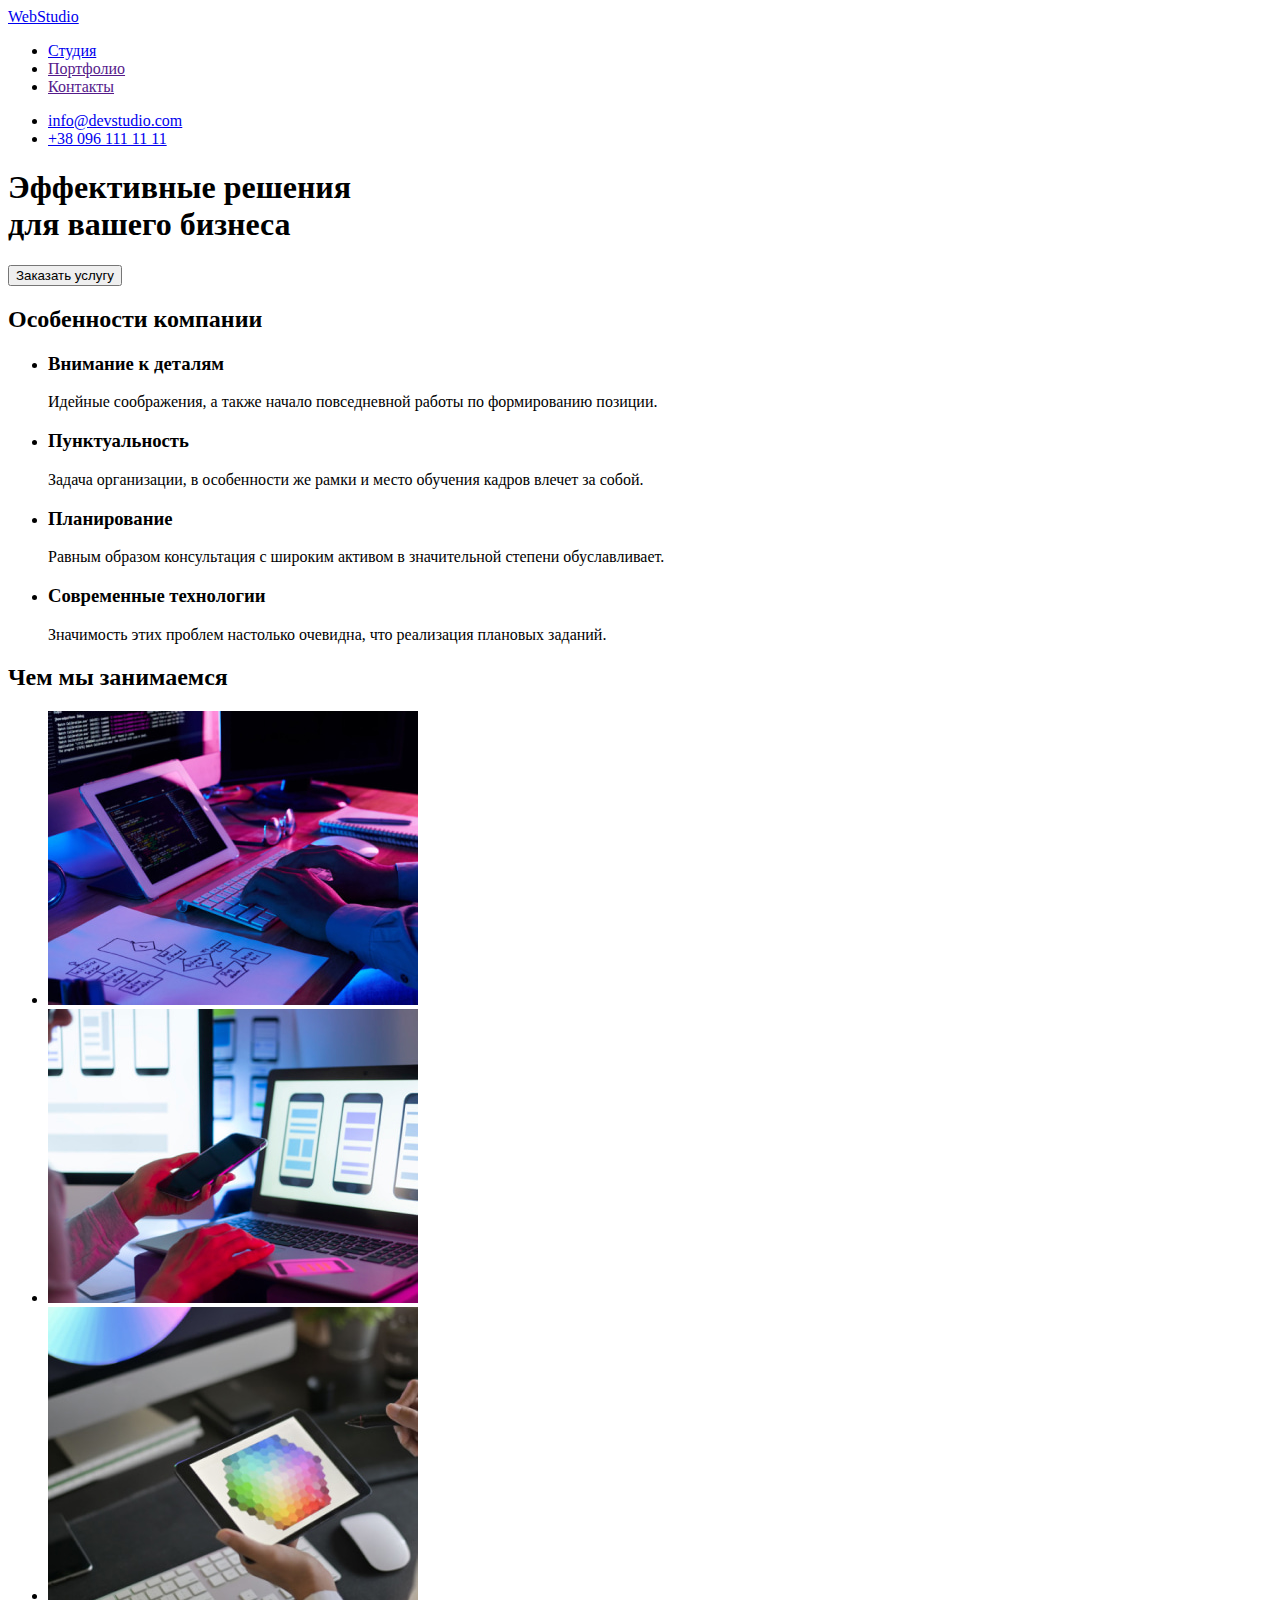
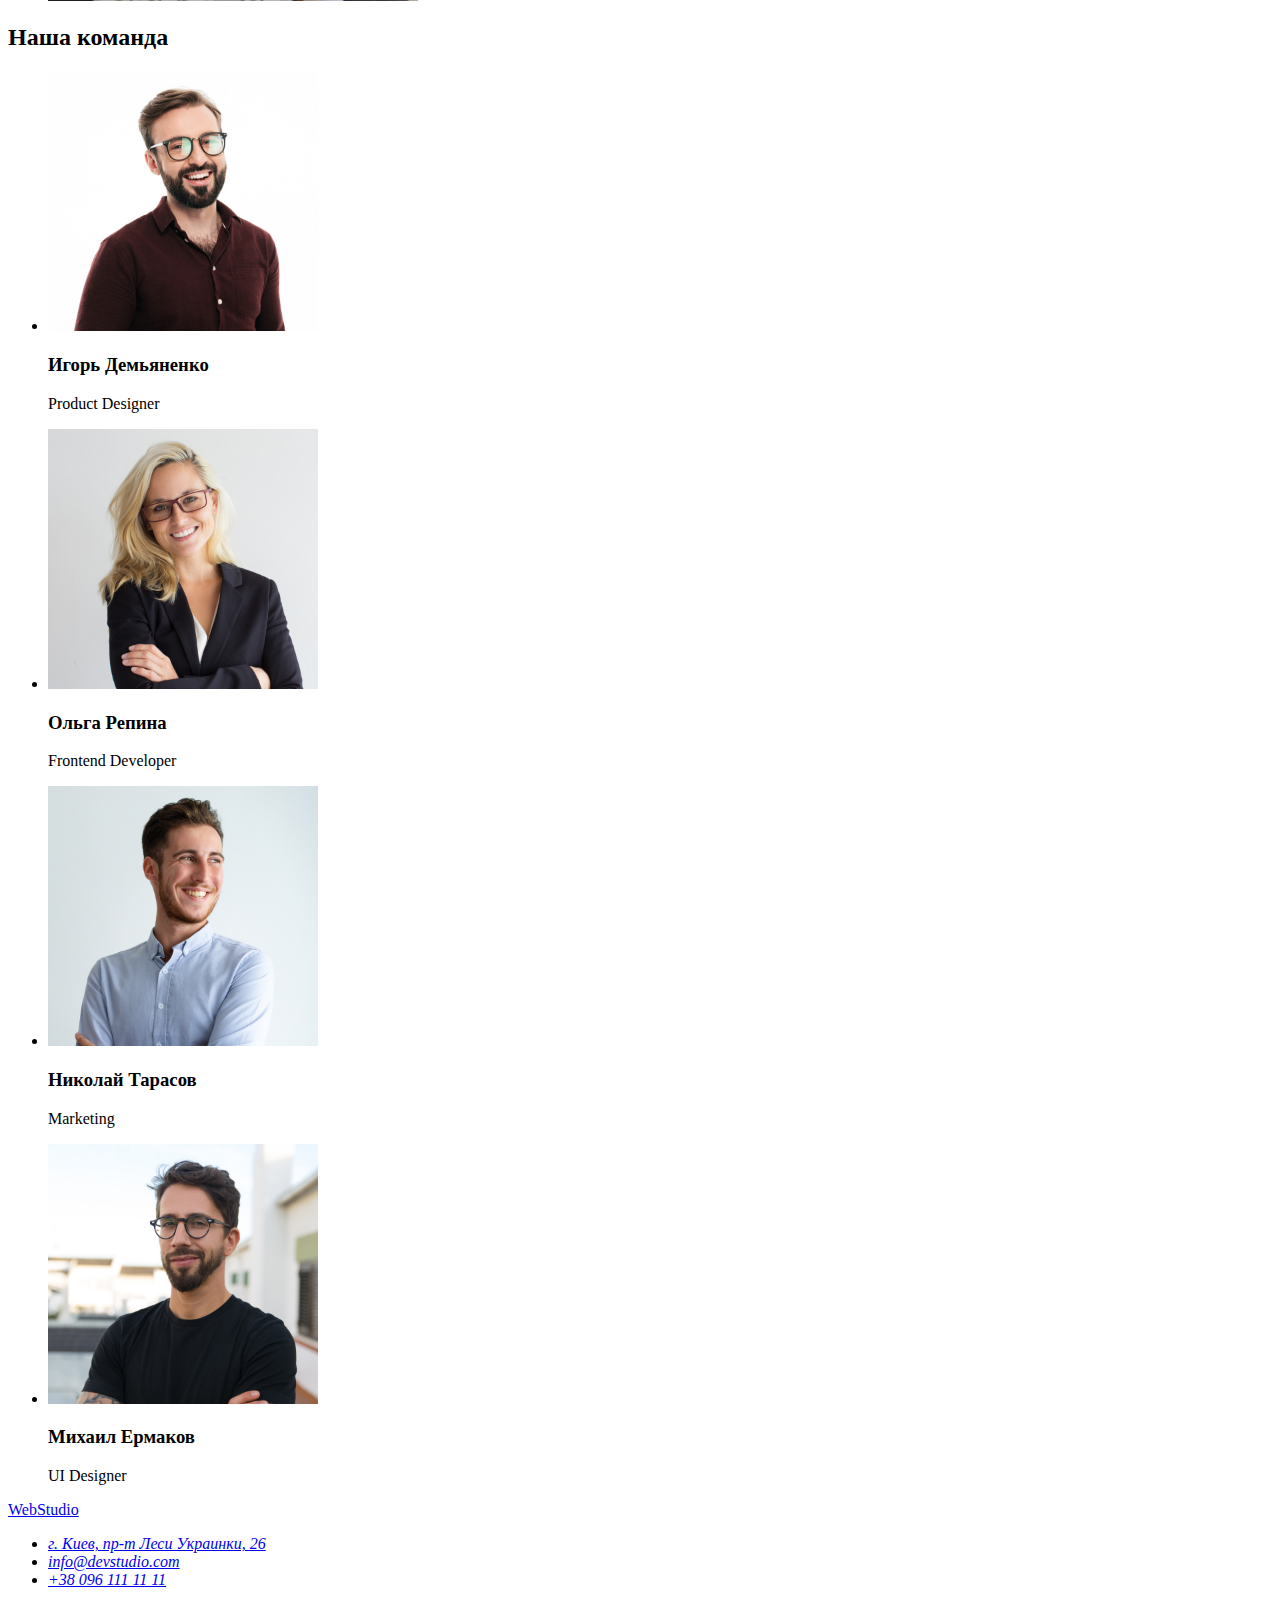
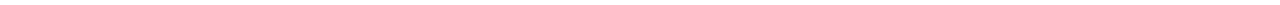
==== index.html @ f8c5ed3f "Initial commit" ====
<!DOCTYPE html>
<html lang="en">
  <head>
    <meta charset="UTF-8" />
    <meta http-equiv="X-UA-Compatible" content="IE=edge" />
    <meta name="viewport" content="width=device-width, initial-scale=1.0" />
    <title>Document</title>
  </head>
  <body>
    <!--Шапка страницы-->
    <header>
      <nav>
        <a href="./index.html">WebStudio</a>
        <ul>
          <li><a href="./index.html">Студия</a></li>
          <li><a href="">Портфолио</a></li>
          <li><a href="">Контакты</a></li>
        </ul>
      </nav>
      <ul>
        <li><a href="mailto:info@devstudio.com">info@devstudio.com</a></li>
        <li><a href="tel:+380961111111">+38 096 111 11 11</a></li>
      </ul>
    </header>
    <main>
      <!--Услуги-->
      <section>
        <h1>
          Эффективные решения <br />
          для вашего бизнеса
        </h1>

        <button type="button">Заказать услугу</button>
      </section>
      <!--Особенности компании-->
      <section>
        <h2>Особенности компании</h2>
        <ul>
          <li>
            <h3>Внимание к деталям</h3>
            <p>
              Идейные соображения, а также начало повседневной работы по
              формированию позиции.
            </p>
          </li>
          <li>
            <h3>Пунктуальность</h3>
            <p>
              Задача организации, в особенности же рамки и место обучения кадров
              влечет за собой.
            </p>
          </li>
          <li>
            <h3>Планирование</h3>
            <p>
              Равным образом консультация с широким активом в значительной
              степени обуславливает.
            </p>
          </li>
          <li>
            <h3>Современные технологии</h3>
            <p>
              Значимость этих проблем настолько очевидна, что реализация
              плановых заданий.
            </p>
          </li>
        </ul>
      </section>
      <!--Чем мы занимаемся-->
      <section>
        <h2>Чем мы занимаемся</h2>
        <ul>
          <li>
            <img
              src="./images/box1.jpg"
              alt="Десктопные приложения"
              width="370"
            />
          </li>
          <li>
            <img
              src="./images/box2.jpg"
              alt="Мобильные приложения"
              width="370"
            />
          </li>
          <li>
            <img
              src="./images/box3.jpg"
              alt="Дизайнерские решения"
              width="370"
            />
          </li>
        </ul>
      </section>
      <!--Наша команда-->
      <section>
        <h2>Наша команда</h2>
        <ul>
          <li>
            <img src="./images/img1.jpg" alt="Игорь Демьяненко" width="270" />
            <h3>Игорь Демьяненко</h3>
            <p>Product Designer</p>
          </li>
          <li>
            <img src="./images/img2.jpg" alt="Ольга Репина" width="270" />
            <h3>Ольга Репина</h3>
            <p>Frontend Developer</p>
          </li>
          <li>
            <img src="./images/img3.jpg" alt="Николай Тарасов" width="270" />
            <h3>Николай Тарасов</h3>
            <p>Marketing</p>
          </li>
          <li>
            <img src="./images/img4.jpg" alt="Михаил Ермаков" width="270" />
            <h3>Михаил Ермаков</h3>
            <p>UI Designer</p>
          </li>
        </ul>
      </section>
    </main>
    <!--Подвал-->
    <footer>
      <a href="./index.html">WebStudio</a>
      <address>
        <ul>
          <li>
            <a
            href="https://goo.gl/maps/zAYHQi1dGuUCyUKf9" target="_blank" rel="noreferrer noopener">
            г. Киев, пр-т Леси Украинки, 26
            </a>
          </li>
          <li><a href="mailto:info@devstudio.com">info@devstudio.com</a></li>
          <li><a href="tel:+380961111111">+38 096 111 11 11</a></li>
        </ul>
      </address>
    </footer>
  </body>
</html>
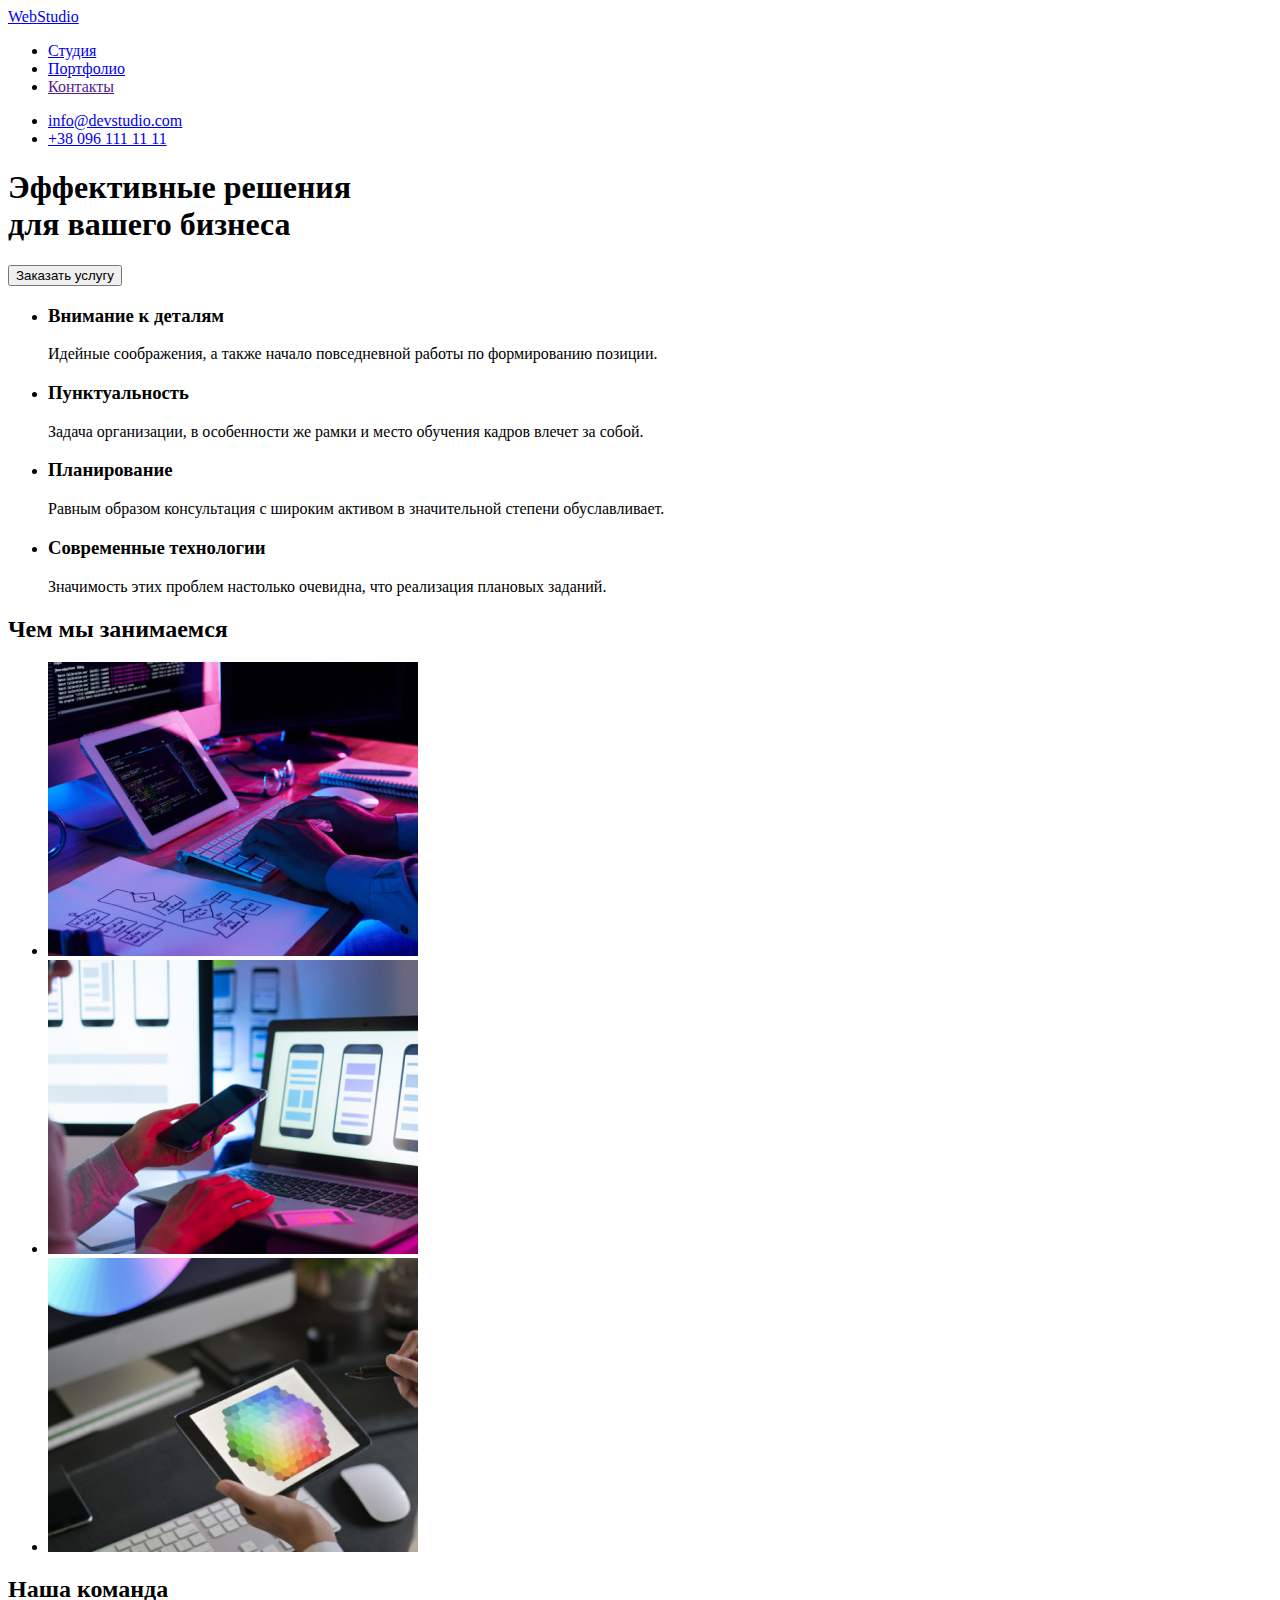
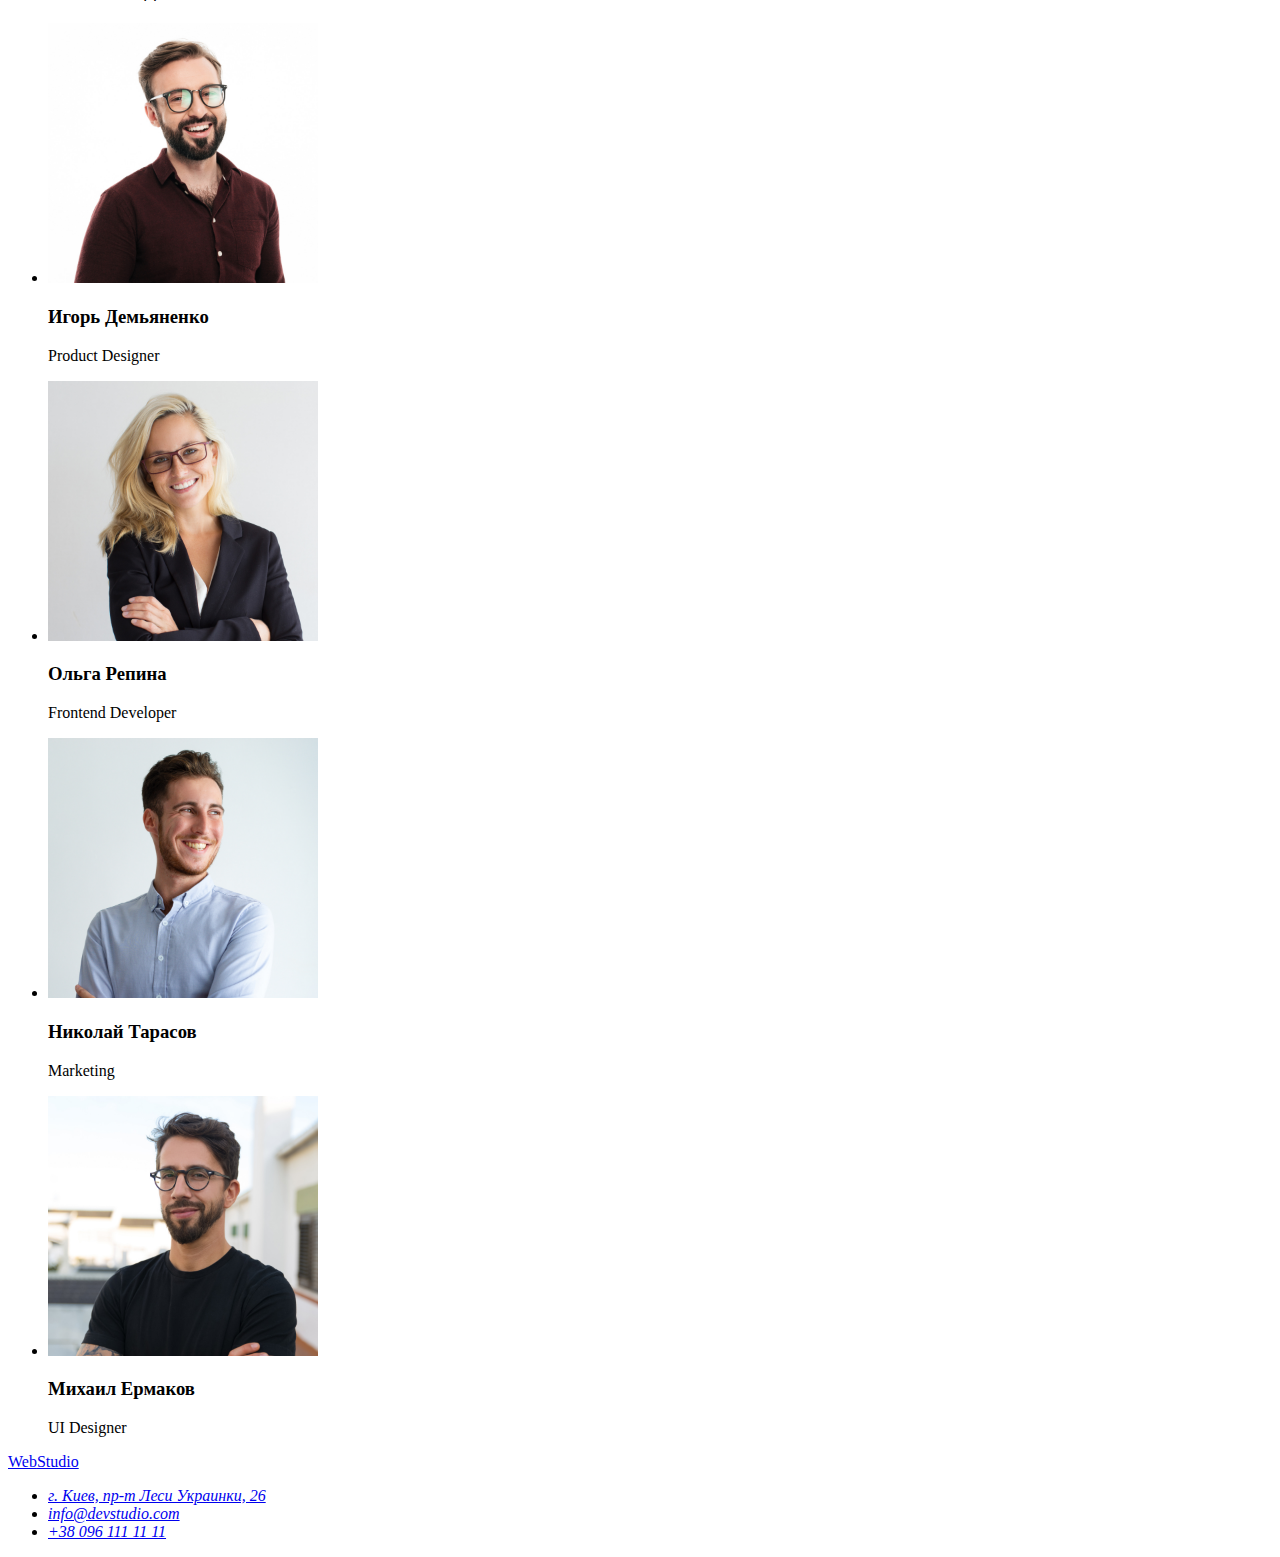
==== commit 726e88ec: "Додала class" ====
--- a/index.html
+++ b/index.html
@@ -1,138 +1,132 @@
 <!DOCTYPE html>
-<html lang="en">
+<html lang="ru">
   <head>
     <meta charset="UTF-8" />
     <meta http-equiv="X-UA-Compatible" content="IE=edge" />
     <meta name="viewport" content="width=device-width, initial-scale=1.0" />
-    <title>Document</title>
+    <title>Студия</title>
+    <link rel="preconnect" href="https://fonts.googleapis.com" />
+    <link rel="preconnect" href="https://fonts.gstatic.com" crossorigin />
+    <link
+      href="https://fonts.googleapis.com/css2?family=Raleway:wght@700&family=Roboto:wght@400;500;700;900&display=swap"
+      rel="stylesheet"/>
+    <link rel="stylesheet" href="./css/styles.css" />
   </head>
   <body>
     <!--Шапка страницы-->
     <header>
       <nav>
-        <a href="./index.html">WebStudio</a>
-        <ul>
-          <li><a href="./index.html">Студия</a></li>
-          <li><a href="">Портфолио</a></li>
-          <li><a href="">Контакты</a></li>
+        <a href="./index.html" class="logo">Web<span class="logo-header">Studio</span></a>
+        <ul class="site-nav list">
+          <li><a href="./index.html" class="link current">Студия</a></li>
+          <li><a href="./portfolio.html" class="link">Портфолио</a></li>
+          <li><a href="" class="link">Контакты</a></li>
         </ul>
       </nav>
-      <ul>
-        <li><a href="mailto:info@devstudio.com">info@devstudio.com</a></li>
-        <li><a href="tel:+380961111111">+38 096 111 11 11</a></li>
+      <ul class="auth-nav list">
+        <li><a href="mailto:info@devstudio.com" class="header-contacts">info@devstudio.com</a></li>
+        <li><a href="tel:+380961111111" class="header-contacts">+38 096 111 11 11</a></li>
       </ul>
     </header>
     <main>
       <!--Услуги-->
-      <section>
-        <h1>
+      <section class="hero">
+        <h1 class="hero-title">
           Эффективные решения <br />
           для вашего бизнеса
         </h1>
 
-        <button type="button">Заказать услугу</button>
+        <button type="button" class="button">Заказать услугу</button>
       </section>
       <!--Особенности компании-->
-      <section>
-        <h2>Особенности компании</h2>
-        <ul>
+      <section class="section">
+        <h2 class="section-title" hidden>Особенности компании</h2>
+        <ul class="feature-list">
           <li>
-            <h3>Внимание к деталям</h3>
-            <p>
-              Идейные соображения, а также начало повседневной работы по
-              формированию позиции.
+            <h3 class="title">Внимание к деталям</h3>
+            <p class="text">
+              Идейные соображения, а также начало повседневной работы по формированию позиции.
             </p>
           </li>
           <li>
-            <h3>Пунктуальность</h3>
-            <p>
-              Задача организации, в особенности же рамки и место обучения кадров
-              влечет за собой.
+            <h3 class="title">Пунктуальность</h3>
+            <p class="text">
+              Задача организации, в особенности же рамки и место обучения кадров влечет за собой.
             </p>
           </li>
           <li>
-            <h3>Планирование</h3>
-            <p>
-              Равным образом консультация с широким активом в значительной
-              степени обуславливает.
+            <h3 class="title">Планирование</h3>
+            <p class="text">
+              Равным образом консультация с широким активом в значительной степени обуславливает.
             </p>
           </li>
           <li>
-            <h3>Современные технологии</h3>
-            <p>
-              Значимость этих проблем настолько очевидна, что реализация
-              плановых заданий.
+            <h3 class="title">Современные технологии</h3>
+            <p class="text">
+              Значимость этих проблем настолько очевидна, что реализация плановых заданий.
             </p>
           </li>
         </ul>
       </section>
       <!--Чем мы занимаемся-->
-      <section>
-        <h2>Чем мы занимаемся</h2>
-        <ul>
+      <section class="work">
+        <h2 class="work-title">Чем мы занимаемся</h2>
+        <ul class="work-list">
           <li>
-            <img
-              src="./images/box1.jpg"
-              alt="Десктопные приложения"
-              width="370"
-            />
+            <img src="images/work/box1.jpg" alt="Десктопные приложения" width="370" />
           </li>
           <li>
-            <img
-              src="./images/box2.jpg"
-              alt="Мобильные приложения"
-              width="370"
-            />
+            <img src="./images/work/box2.jpg" alt="Мобильные приложения" width="370" />
           </li>
           <li>
-            <img
-              src="./images/box3.jpg"
-              alt="Дизайнерские решения"
-              width="370"
-            />
+            <img src="./images/work/box3.jpg" alt="Дизайнерские решения" width="370" />
           </li>
         </ul>
       </section>
       <!--Наша команда-->
-      <section>
-        <h2>Наша команда</h2>
-        <ul>
+      <section class="team">
+        <h2 class="team-title">Наша команда</h2>
+        <ul class="name-list">
           <li>
-            <img src="./images/img1.jpg" alt="Игорь Демьяненко" width="270" />
-            <h3>Игорь Демьяненко</h3>
-            <p>Product Designer</p>
+            <img src="./images/team/img1.jpg" alt="Игорь Демьяненко" width="270" />
+            <h3 class="name-title">Игорь Демьяненко</h3>
+            <p class="text">Product Designer</p>
           </li>
           <li>
-            <img src="./images/img2.jpg" alt="Ольга Репина" width="270" />
-            <h3>Ольга Репина</h3>
-            <p>Frontend Developer</p>
+            <img src="./images/team/img2.jpg" alt="Ольга Репина" width="270" />
+            <h3 class="name-title">Ольга Репина</h3>
+            <p class="text">Frontend Developer</p>
           </li>
           <li>
-            <img src="./images/img3.jpg" alt="Николай Тарасов" width="270" />
-            <h3>Николай Тарасов</h3>
-            <p>Marketing</p>
+            <img src="./images/team/img3.jpg" alt="Николай Тарасов" width="270" />
+            <h3 class="name-title">Николай Тарасов</h3>
+            <p class="text">Marketing</p>
           </li>
           <li>
-            <img src="./images/img4.jpg" alt="Михаил Ермаков" width="270" />
-            <h3>Михаил Ермаков</h3>
-            <p>UI Designer</p>
+            <img src="./images/team/img4.jpg" alt="Михаил Ермаков" width="270" />
+            <h3 class="name-title">Михаил Ермаков</h3>
+            <p class="text">UI Designer</p>
           </li>
         </ul>
       </section>
     </main>
     <!--Подвал-->
-    <footer>
-      <a href="./index.html">WebStudio</a>
-      <address>
-        <ul>
+    <footer class="footer">
+      <a href="./index.html" class="logo">Web<span class="logo-footer">Studio</span> </a>
+      <address class="address">
+        <ul class="address-list">
           <li>
             <a
-            href="https://goo.gl/maps/zAYHQi1dGuUCyUKf9" target="_blank" rel="noreferrer noopener">
-            г. Киев, пр-т Леси Украинки, 26
+              href="https://goo.gl/maps/zAYHQi1dGuUCyUKf9"
+              target="_blank"
+              rel="noreferrer noopener"
+              class="link"
+            >
+              г. Киев, пр-т Леси Украинки, 26
             </a>
           </li>
-          <li><a href="mailto:info@devstudio.com">info@devstudio.com</a></li>
-          <li><a href="tel:+380961111111">+38 096 111 11 11</a></li>
+          <li><a href="mailto:info@devstudio.com" class="list">info@devstudio.com</a></li>
+          <li><a href="tel:+380961111111" class="list">+38 096 111 11 11</a></li>
         </ul>
       </address>
     </footer>
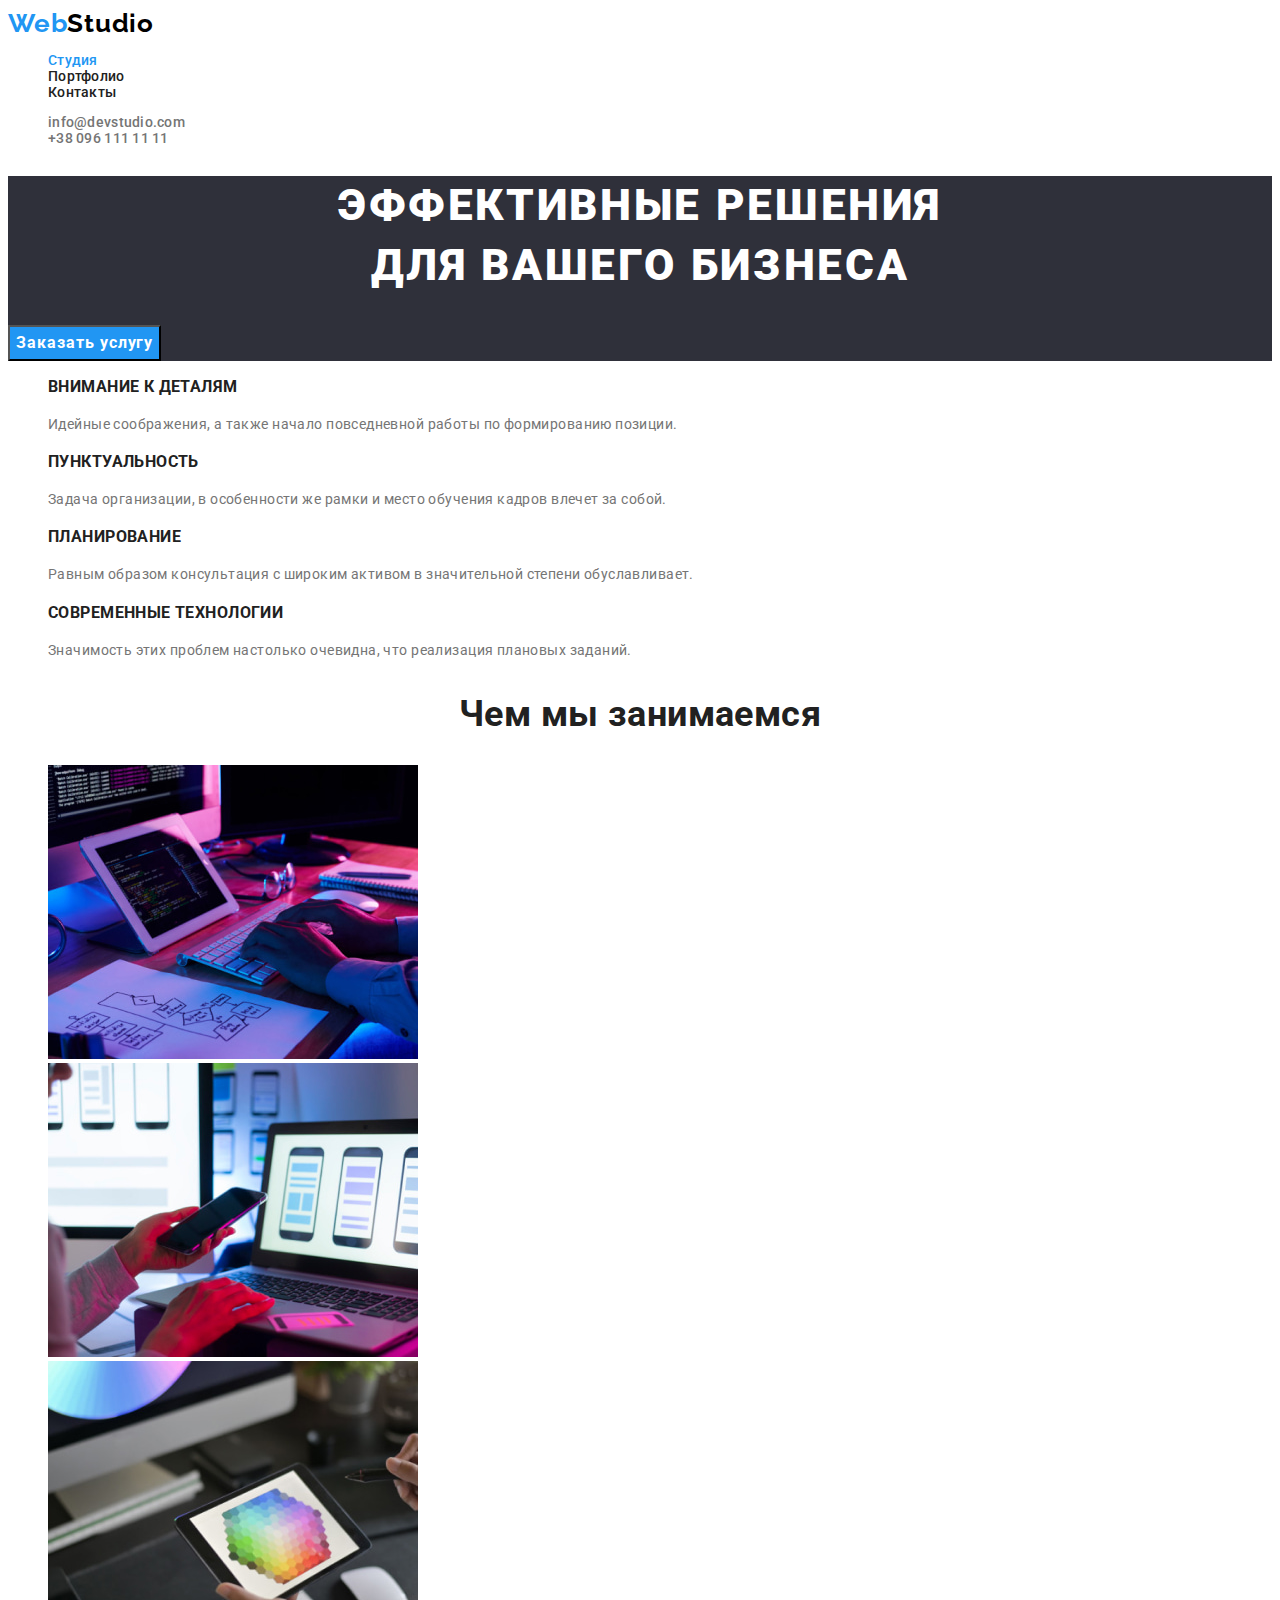
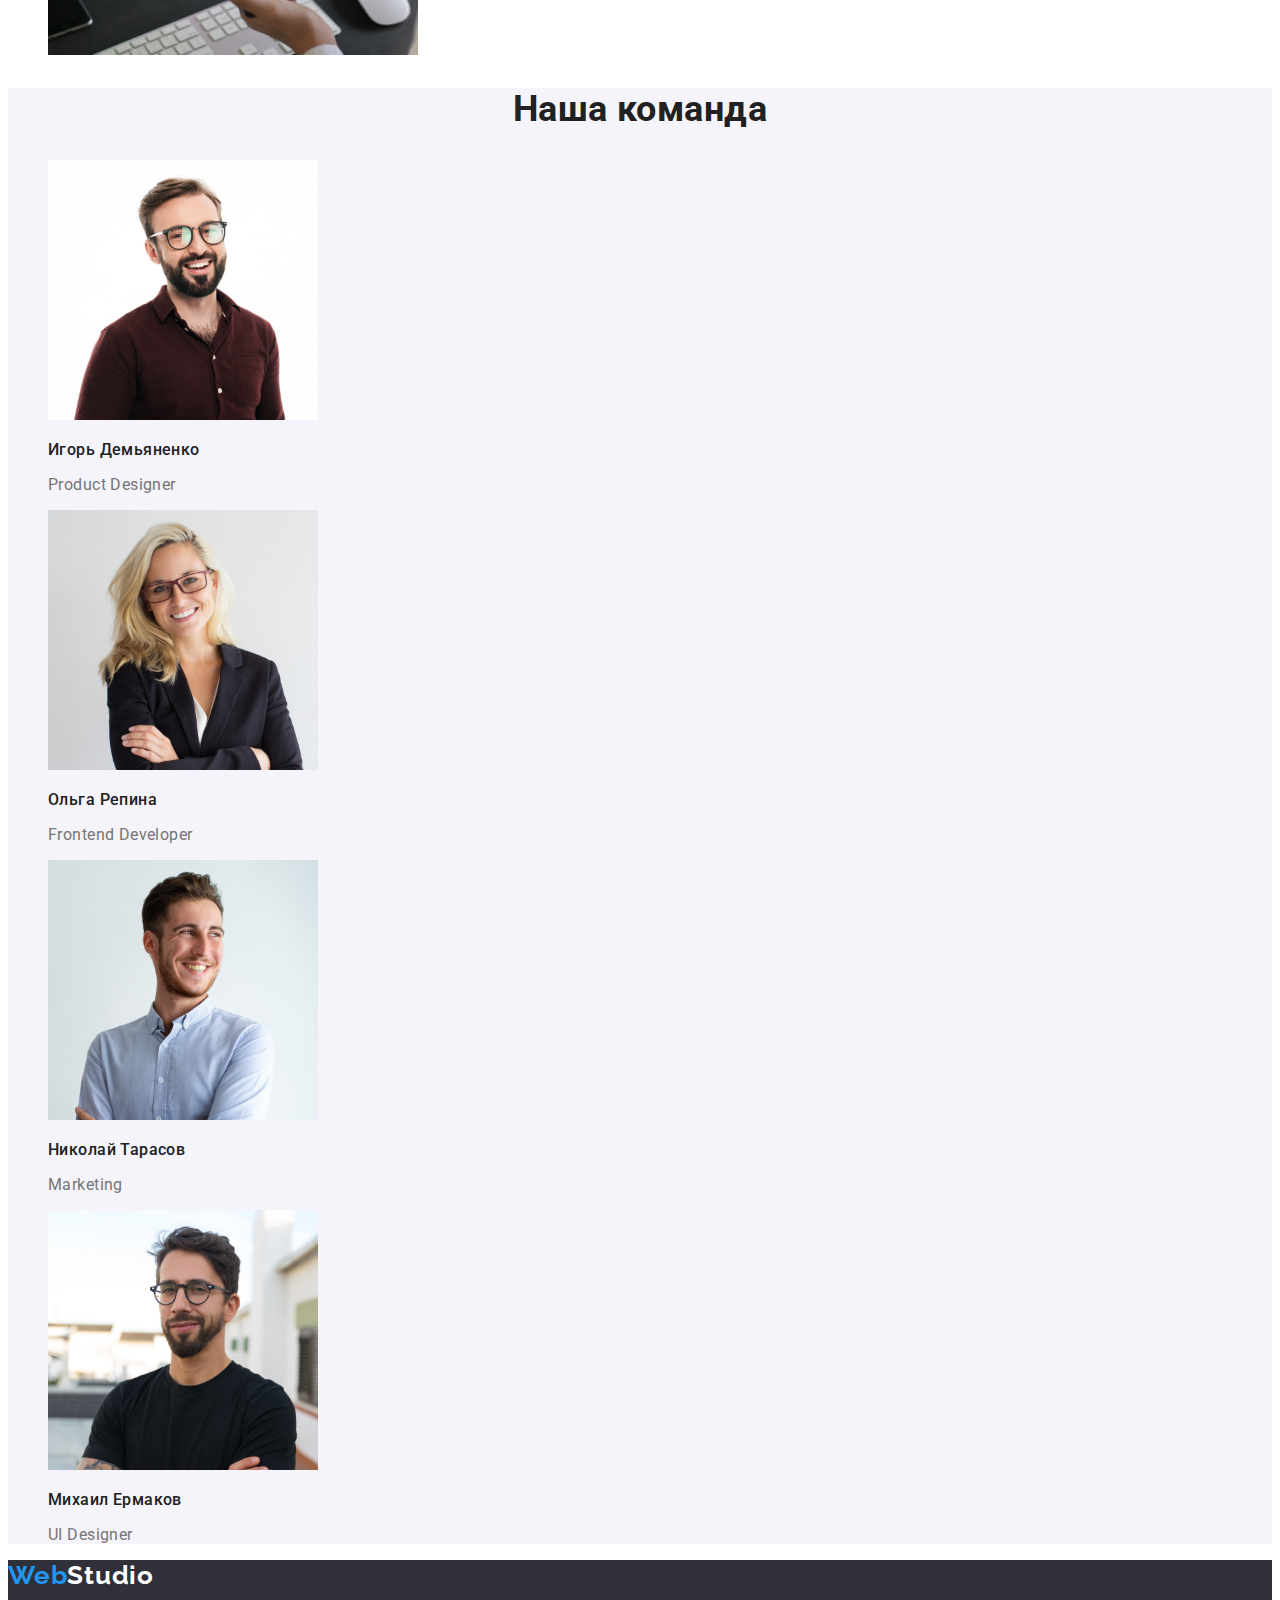
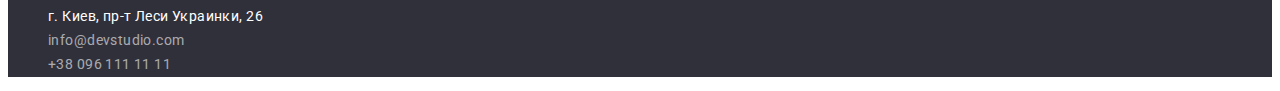
==== commit 4c7a839d: "Прибрала повторюваність" ====
--- a/index.html
+++ b/index.html
@@ -40,7 +40,7 @@
       </section>
       <!--Особенности компании-->
       <section class="section">
-        <h2 class="section-title" hidden>Особенности компании</h2>
+        <h2 class="section-title visually-hidden" >Особенности компании</h2>
         <ul class="feature-list">
           <li>
             <h3 class="title">Внимание к деталям</h3>
--- a/css/styles.css
+++ b/css/styles.css
@@ -0,0 +1,221 @@
+:root{
+    /* Шрифты*/
+
+    --font-family-logo: Raleway, sans-serif;
+    --font-family-text: Roboto, sans-serif;
+
+    /* Цвет текста */
+
+    --primary-text-color: #212121;
+    --title-text-color: #757575;
+    --accent-color: #2196F3;
+    --accent-white-color:  #FFFFFF;
+    --footer-contacts-color: rgba(255, 255, 255, 0.6);
+    --logo-text: #000000;
+    
+    /* Цвет фона */
+
+    --primary-bgr-color:#2F303A;
+    --secondary-bgr-color:#F5F4FA;
+    --other-bgr-color: #E5E5E5; 
+    --bgr-color-projects: #EEEEEE; 
+    --color-button-hover: #188CE8;
+    --line-color:#ECECEC;
+
+
+}
+body { color: var(--title-text-color);
+    background-color:var(--accent-white-color);
+    font-family: var(--font-family-text);
+    letter-spacing: 0.03em;
+    font-weight: 400;
+    font-size: 14px;
+    line-height: 1.14;
+
+}
+/* button */
+.button {
+    color: var(--accent-white-color);
+    background: var(--accent-color);
+    cursor: pointer;
+    font-family: var(--font-family-text);
+    font-weight: 700;
+    font-size: 16px;
+    line-height: 1.88;
+    display: flex;
+    align-items: center;
+    text-align: center;
+    letter-spacing: 0.06em;
+
+}
+
+/* Логотип */
+.logo{
+    color:var(--accent-color) ;
+    text-decoration: none;
+    font-family: var(--font-family-logo);
+    font-weight: 700;
+    font-size: 26px;
+    line-height: 1.19;
+    letter-spacing: 0.03em;
+}
+.logo-header{ color:var(--logo-text) ;}
+.logo-footer{color:var(--accent-white-color) ; }
+.visually-hidden {
+    position: absolute;
+    white-space: nowrap;
+    width: 1px;
+    height: 1px;
+    overflow: hidden;
+    border: 0;
+    padding: 0;
+    clip: rect(0 0 0 0);
+    clip-path: inset(50%);
+    margin: -1px;
+  }
+
+/* Навигация*/
+.list{
+    list-style: none;
+}
+.site-nav .link{
+    color:var(--primary-text-color);
+    text-decoration: none;
+    font-weight: 500;
+    letter-spacing: 0.02em;
+    cursor: pointer;
+}
+.site-nav .link:hover,
+.site-nav .link:focus {
+    color:var(--accent-color);
+}
+.site-nav .link.current{ color: var(--accent-color);
+
+}
+/* Контакты*/
+.auth-nav .header-contacts{
+    color: var(--title-text-color);
+    text-decoration: none;
+    font-weight: 500;
+    letter-spacing: 0.02em;
+}
+.auth-nav .header-contacts:hover, 
+.auth-nav .header-contacts:focus{
+color: var(--accent-color);
+}
+
+/*Герой*/
+.hero{ background-color: var(--primary-bgr-color);}
+.hero-title{ color: var(--accent-white-color);
+    font-weight: 900;
+    font-size: 44px;
+    line-height: 1.36;
+    text-align: center;
+    letter-spacing: 0.06em;
+    text-transform: uppercase;
+}
+.hero .button:hover,
+.hero .button:focus{ background-color: var(--color-button-hover);}
+
+/* Особенности компании */
+.feature-list
+{ list-style: none;}
+.section-title{
+    color: var(--primary-text-color);
+}
+.feature-list .title{
+    color: var(--primary-text-color);
+    font-weight: 700;
+    text-transform: uppercase;
+}
+.feature-list .text{
+    color: var(--title-text-color);
+    line-height: 1.71;
+}
+/* Чем мы занимаемся*/
+.work-list{
+    list-style: none;
+}
+.work-title, .team-title { color: var(--primary-text-color);
+    font-weight: 700;
+    font-size: 36px;
+    line-height: 1.17;
+    text-align: center;
+    }
+
+
+/* Наша команда */
+.name-list{ list-style: none;}
+
+.team { background-color: var(--secondary-bgr-color);}
+
+
+.name-list .name-title{ color: var(--primary-text-color);
+    font-weight: 500;
+    font-size: 16px;
+    line-height: 1.19;
+    }
+
+.name-list .text{ color: var(--title-text-color);
+    font-size: 16px;
+    line-height: 1.19;
+}
+
+    /* Футер */
+.footer{
+    background-color: var(--primary-bgr-color);
+    text-decoration: none;
+}
+.address-list{ text-decoration: none;
+    font-style: normal;
+    list-style: none;
+    line-height: 1.71;
+}
+.address-list .link{
+    color: var(--accent-white-color);
+    text-decoration: none;
+}
+.address-list .list{ color: var(--footer-contacts-color);
+    text-decoration: none;}
+
+.address-list .link:hover,
+.address-list .link:focus{ color: var(--accent-color);}
+
+.address-list .list:hover,
+.address-list .list:focus{ color: var(--accent-color);}
+
+
+/* Portfolio */
+
+.portfolio-section {
+    list-style:none ;}
+.portfolio-section .button{ color: var(--primary-text-color);
+    background-color: var(--secondary-bgr-color);
+    font-weight: 500;
+    font-size: 16px;
+    line-height: 1.62;
+}
+
+.portfolio-section .button:hover, 
+.portfolio-section .button:focus { color: var(--accent-white-color);
+background-color: var(--accent-color);
+cursor: pointer;}
+
+.portfolio-section .button.current {  color: var(--accent-white-color);
+    background-color: var(--accent-color);}
+
+.projects-title { list-style: none;background-color: var(--bgr-color-projects);}
+.project-list .project-link {text-decoration: none;
+}
+
+.project-list .title { color: var(--primary-text-color);
+    font-weight: 700;
+    font-size: 18px;
+    line-height: 2;
+    letter-spacing: 0.06em;
+}
+
+.project-list .text { color: var(--title-text-color);
+    font-size: 16px;
+    line-height: 1.88;
+}
